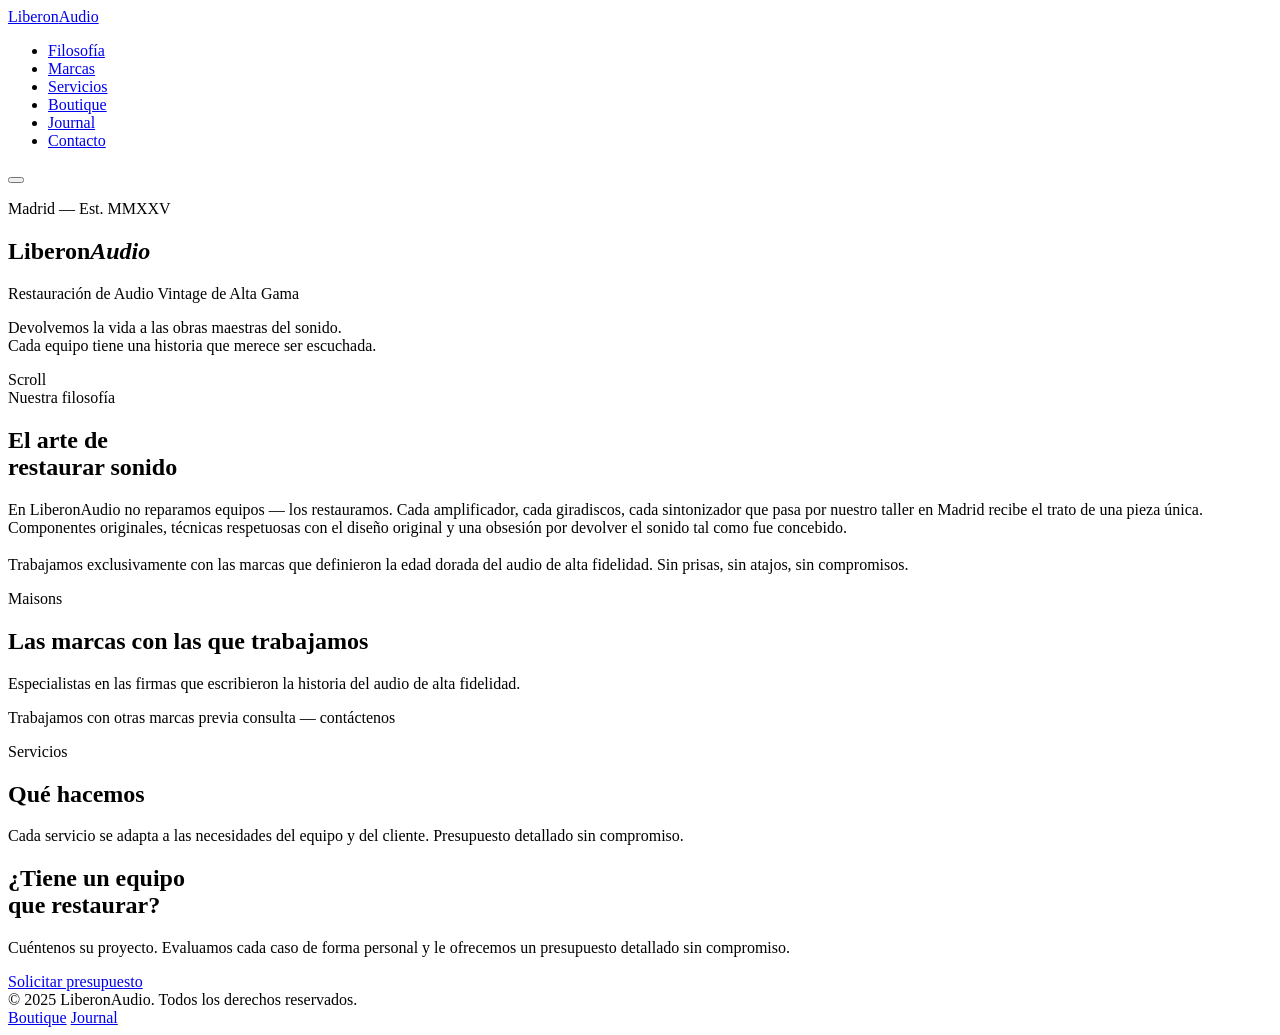
==== index.html @ e2c4dd16 "Add files via upload" ====
<!DOCTYPE html>
<html lang="es">
<head>
    <meta charset="UTF-8">
    <meta name="viewport" content="width=device-width, initial-scale=1.0">

    <!-- SEO Meta Tags -->
    <title>LiberonAudio — Restauración de Audio Vintage de Alta Gama | Madrid</title>
    <meta name="description" content="LiberonAudio — Especialistas en restauración y reparación de equipos de audio vintage de alta gama en Madrid. Marantz, McIntosh, Revox, Pioneer, Sansui, Technics, Quad, Naim, Linn, Accuphase, Luxman.">
    <meta name="keywords" content="reparación audio vintage Madrid, restauración amplificadores, audio alta gama, Marantz, McIntosh, Revox, hi-fi vintage, audiófilo Madrid, reparación Marantz Madrid, restauración McIntosh, amplificador vintage, giradiscos vintage Madrid">
    <meta name="author" content="LiberonAudio">
    <meta name="robots" content="index, follow">
    <link rel="canonical" href="https://liberonaudio.com/">

    <!-- Open Graph (Facebook, WhatsApp, etc.) -->
    <meta property="og:title" content="LiberonAudio — Restauración de Audio Vintage de Alta Gama">
    <meta property="og:description" content="Especialistas en restauración y reparación de equipos de audio clásicos de las mejores marcas. Servicio premium en Madrid.">
    <meta property="og:type" content="website">
    <meta property="og:url" content="https://liberonaudio.com">
    <meta property="og:locale" content="es_ES">
    <!-- <meta property="og:image" content="https://liberonaudio.com/img/og-image.jpg"> -->

    <!-- Twitter Card -->
    <meta name="twitter:card" content="summary_large_image">
    <meta name="twitter:title" content="LiberonAudio — Restauración de Audio Vintage">
    <meta name="twitter:description" content="Restauración premium de equipos de audio clásicos en Madrid.">

    <!-- Schema.org — Local Business (SEO para Google Maps / búsqueda local) -->
    <script type="application/ld+json">
    {
        "@context": "https://schema.org",
        "@type": "LocalBusiness",
        "name": "LiberonAudio",
        "description": "Restauración y reparación de equipos de audio vintage de alta gama en Madrid",
        "url": "https://liberonaudio.com",
        "email": "liberonaudio@gmail.com",
        "telephone": "+34600000000",
        "address": {
            "@type": "PostalAddress",
            "addressLocality": "Madrid",
            "addressRegion": "Comunidad de Madrid",
            "postalCode": "28001",
            "addressCountry": "ES"
        },
        "geo": {
            "@type": "GeoCoordinates",
            "latitude": 40.4168,
            "longitude": -3.7038
        },
        "openingHoursSpecification": {
            "@type": "OpeningHoursSpecification",
            "dayOfWeek": ["Monday","Tuesday","Wednesday","Thursday","Friday"],
            "opens": "10:00",
            "closes": "19:00"
        },
        "priceRange": "€€€",
        "image": "https://liberonaudio.com/img/logo.png",
        "sameAs": []
    }
    </script>

    <!-- Favicon (cambiar cuando tengas el logo) -->
    <!-- <link rel="icon" type="image/png" href="img/favicon.png"> -->

    <!-- Fonts -->
    <link rel="preconnect" href="https://fonts.googleapis.com">
    <link rel="preconnect" href="https://fonts.gstatic.com" crossorigin>
    <link href="https://fonts.googleapis.com/css2?family=Cormorant+Garamond:ital,wght@0,300;0,400;0,500;0,600;0,700;1,300;1,400&family=Outfit:wght@200;300;400;500&family=DM+Mono:wght@300;400&display=swap" rel="stylesheet">

    <!-- Stylesheet -->
    <link rel="stylesheet" href="css/style.css">
</head>
<body>

    <!-- ========== LOADER ========== -->
    <div class="loader" id="loader">
        <div class="loader-text" id="loaderText"></div>
    </div>

    <!-- ========== NAVIGATION ========== -->
    <nav class="nav" id="nav">
        <a href="index.html" class="nav-logo">
            <!-- LOGO: reemplaza el src con tu logo cuando lo tengas -->
            <!-- <img src="img/logo.png" alt="LiberonAudio"> -->
            <!-- Fallback texto (borrar cuando tengas el logo y descomentar el img) -->
            <span class="nav-logo-text">Liberon<span>Audio</span></span>
        </a>
        <ul class="nav-links" id="navLinks">
            <li><a href="#about">Filosofía</a></li>
            <li><a href="#brands">Marcas</a></li>
            <li><a href="#services">Servicios</a></li>
            <li><a href="boutique.html" class="disabled">Boutique</a></li>
            <li><a href="journal.html" class="disabled">Journal</a></li>
            <li><a href="#contact">Contacto</a></li>
        </ul>
        <button class="nav-toggle" id="navToggle" aria-label="Menú">
            <span></span><span></span><span></span>
        </button>
    </nav>

    <!-- ========== HERO ========== -->
    <section class="hero" id="hero">
        <div class="hero-line hero-line--left"></div>
        <div class="hero-line hero-line--right"></div>
        <div class="hero-line hero-line--bottom"></div>

        <p class="hero-overtitle">Madrid — Est. MMXXV</p>

        <!-- LOGO: reemplaza src con tu logo. Elimina el h1 hero-title si usas logo -->
        <!-- <img src="img/logo.png" alt="LiberonAudio" class="hero-logo"> -->

        <!-- Fallback título texto (borrar cuando tengas el logo) -->
        <h1 class="hero-title">Liberon<em>Audio</em></h1>

        <p class="hero-subtitle">Restauración de Audio Vintage de Alta Gama</p>
        <div class="hero-divider"></div>
        <p class="hero-tagline">
            Devolvemos la vida a las obras maestras del sonido.<br>
            Cada equipo tiene una historia que merece ser escuchada.
        </p>

        <div class="hero-scroll">
            <span>Scroll</span>
            <div class="arrow"></div>
        </div>
    </section>

    <!-- ========== ABOUT ========== -->
    <section class="section" id="about">
        <div class="about">
            <div class="about-image-frame reveal">
                <!-- Pon aquí una foto del taller:
                     <img src="img/taller.jpg" alt="Taller LiberonAudio"> -->
            </div>
            <div>
                <div class="section-label reveal">Nuestra filosofía</div>
                <h2 class="section-title reveal reveal-delay-1">El arte de <br>restaurar sonido</h2>
                <p class="section-description reveal reveal-delay-2">
                    En LiberonAudio no reparamos equipos — los restauramos. Cada amplificador, cada giradiscos, cada sintonizador que pasa por nuestro taller en Madrid recibe el trato de una pieza única. Componentes originales, técnicas respetuosas con el diseño original y una obsesión por devolver el sonido tal como fue concebido.
                </p>
                <p class="section-description reveal reveal-delay-3" style="margin-top: 1.2rem;">
                    Trabajamos exclusivamente con las marcas que definieron la edad dorada del audio de alta fidelidad. Sin prisas, sin atajos, sin compromisos.
                </p>
                <div class="about-stats reveal reveal-delay-4">
                    <!-- Rendered from data.js -->
                </div>
            </div>
        </div>
    </section>

    <!-- ========== BRANDS ========== -->
    <section class="brands-section" id="brands">
        <div class="brands-header">
            <div class="section-label reveal">Maisons</div>
            <h2 class="section-title reveal reveal-delay-1">Las marcas con las que trabajamos</h2>
            <p class="section-description reveal reveal-delay-2" style="margin: 0 auto;">
                Especialistas en las firmas que escribieron la historia del audio de alta fidelidad.
            </p>
        </div>
        <div class="brands-grid stagger-children" id="brandsGrid">
            <!-- Rendered from data.js -->
        </div>
        <p class="brands-note reveal">Trabajamos con otras marcas previa consulta — contáctenos</p>
    </section>

    <!-- ========== SERVICES ========== -->
    <section class="section" id="services">
        <div class="section-label reveal">Servicios</div>
        <h2 class="section-title reveal reveal-delay-1">Qué hacemos</h2>
        <p class="section-description reveal reveal-delay-2">
            Cada servicio se adapta a las necesidades del equipo y del cliente. Presupuesto detallado sin compromiso.
        </p>
        <div class="services-grid stagger-children">
            <!-- Rendered from data.js -->
        </div>
    </section>

    <!-- ========== CONTACT ========== -->
    <section class="contact-section" id="contact">
        <div class="contact-inner">
            <div id="contactInfo">
                <!-- Rendered from data.js -->
            </div>
            <div class="contact-cta reveal">
                <h2 class="section-title">¿Tiene un equipo<br>que restaurar?</h2>
                <p class="section-description">
                    Cuéntenos su proyecto. Evaluamos cada caso de forma personal y le ofrecemos un presupuesto detallado sin compromiso.
                </p>
                <a href="mailto:liberonaudio@gmail.com" class="cta-button">
                    Solicitar presupuesto
                    <span class="arrow-right"></span>
                </a>
            </div>
        </div>

        <div class="footer-bar">
            <div class="footer-copy">&copy; 2025 LiberonAudio. Todos los derechos reservados.</div>
            <div class="footer-links">
                <a href="boutique.html">Boutique</a>
                <a href="journal.html">Journal</a>
            </div>
        </div>
    </section>

    <!-- Scripts: data FIRST, then main -->
    <script src="js/data.js"></script>
    <script src="js/main.js"></script>
</body>
</html>
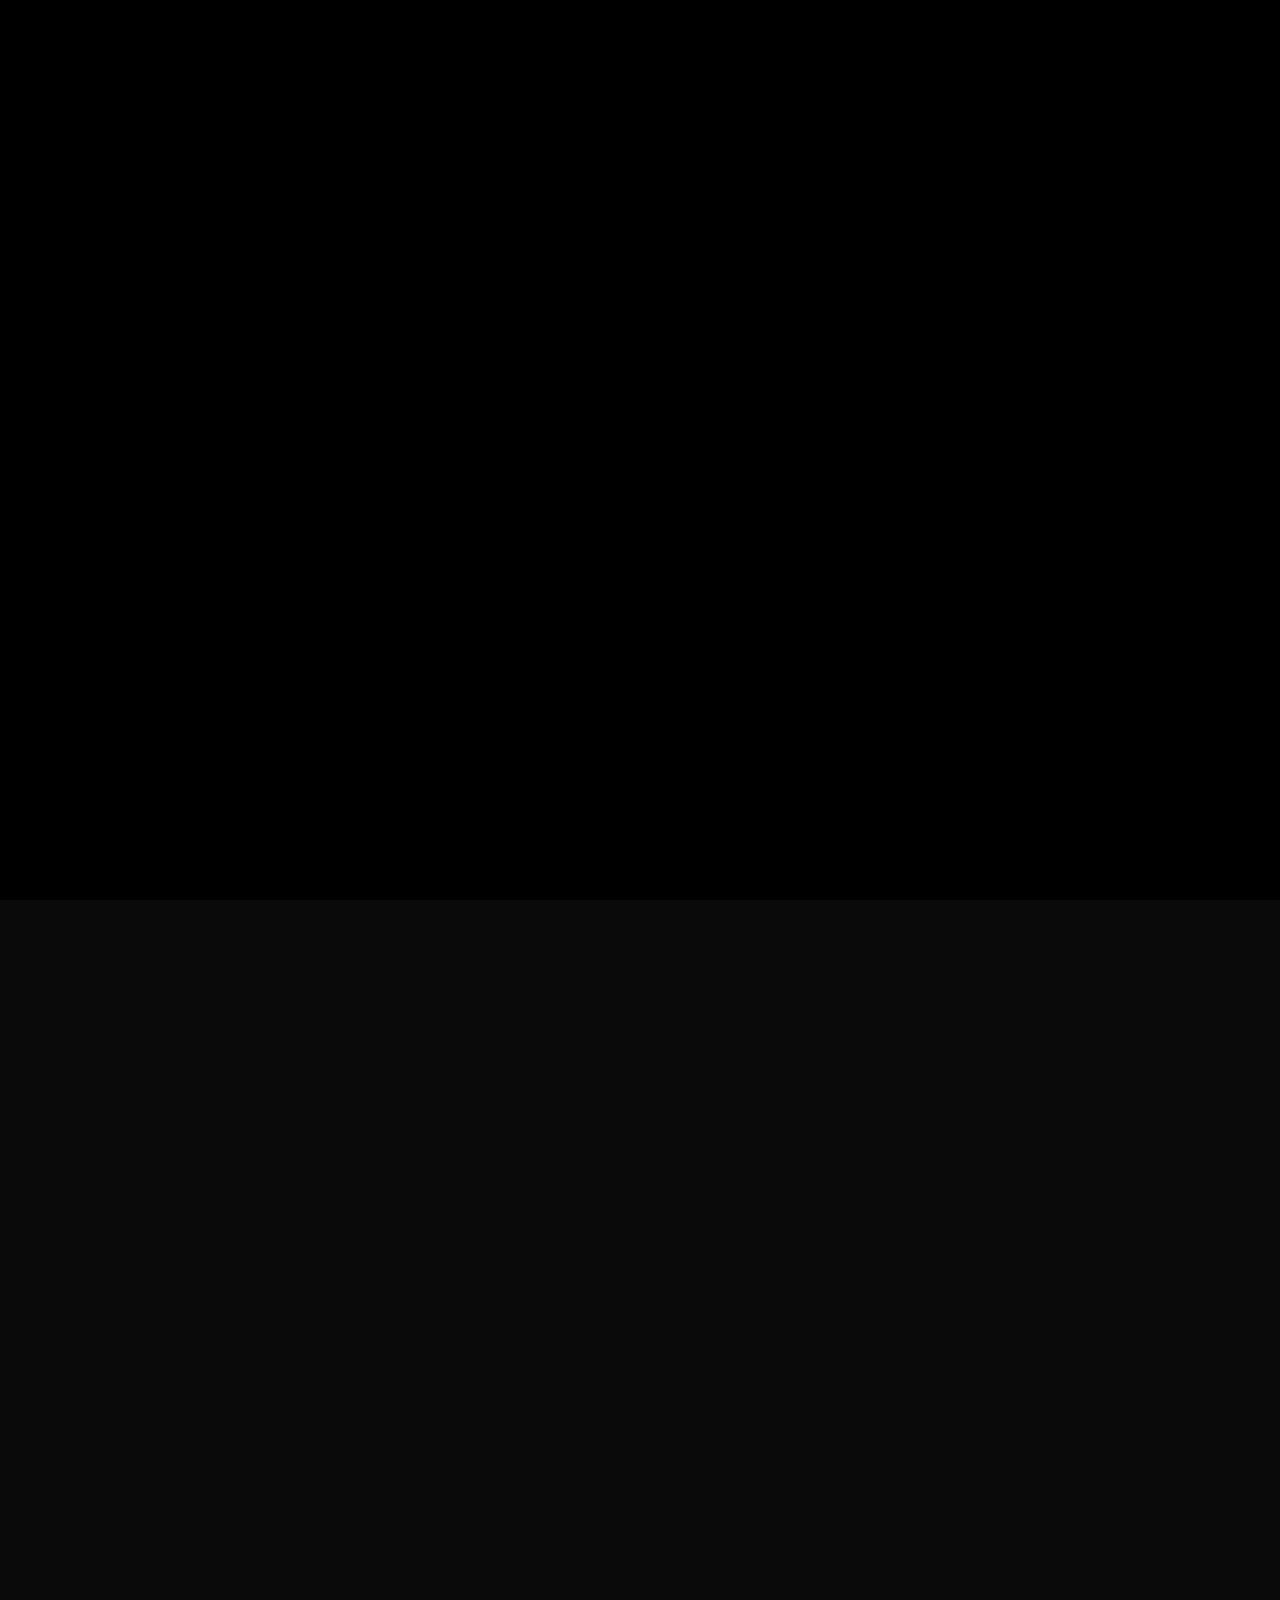
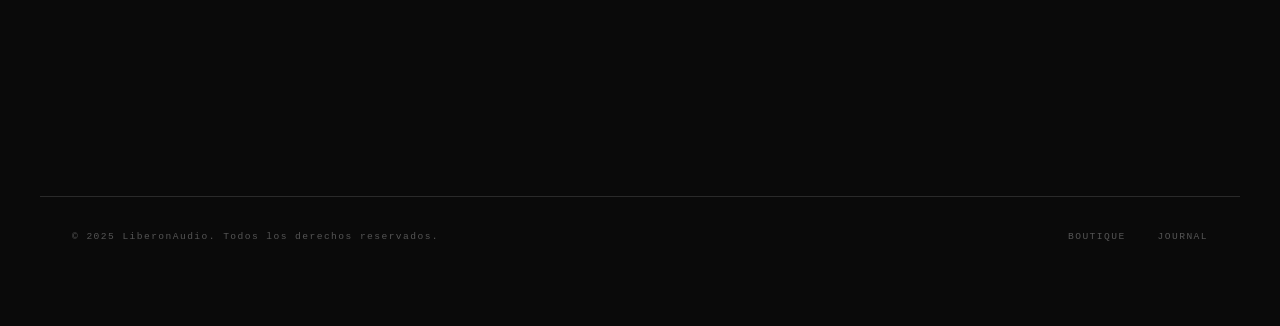
==== commit 8e2869c2: "Add files via upload" ====
--- a/index.html
+++ b/index.html
@@ -89,8 +89,8 @@
             <li><a href="#about">Filosofía</a></li>
             <li><a href="#brands">Marcas</a></li>
             <li><a href="#services">Servicios</a></li>
-            <li><a href="boutique.html" class="disabled">Boutique</a></li>
-            <li><a href="journal.html" class="disabled">Journal</a></li>
+            <li><a href="boutique.html">Boutique</a></li>
+            <li><a href="journal.html">Journal</a></li>
             <li><a href="#contact">Contacto</a></li>
         </ul>
         <button class="nav-toggle" id="navToggle" aria-label="Menú">
--- a/css/style.css
+++ b/css/style.css
@@ -0,0 +1,1481 @@
+/* ============================================
+   LIBERONAUDIO — GLOBAL STYLESHEET
+   ============================================
+   Cambiar variables aquí afecta TODA la web.
+   Este es el ÚNICO archivo CSS del proyecto.
+   ============================================ */
+
+/* ============================================
+   CSS CUSTOM PROPERTIES
+   ============================================ */
+:root {
+    /* Palette */
+    --color-bg: #0A0A0A;
+    --color-bg-elevated: #111111;
+    --color-bg-card: #161616;
+    --color-surface: #1A1A1A;
+    --color-border: #2A2A2A;
+    --color-border-light: #333333;
+    --color-text-primary: #F0EDED;
+    --color-text-secondary: #8A8A8A;
+    --color-text-muted: #555555;
+    --color-accent: #C0C0C0;
+    --color-accent-bright: #E8E8E8;
+    --color-accent-subtle: rgba(192,192,192,0.08);
+    --color-white: #FFFFFF;
+    --color-black: #000000;
+
+    /* Typography */
+    --font-display: 'Cormorant Garamond', Georgia, serif;
+    --font-body: 'Outfit', system-ui, sans-serif;
+    --font-mono: 'DM Mono', monospace;
+
+    /* Sizing */
+    --container-max: 1200px;
+    --container-padding: 2rem;
+    --section-gap: 8rem;
+    --border-radius: 2px;
+    --border-radius-lg: 4px;
+
+    /* Transitions */
+    --transition-fast: 0.2s cubic-bezier(0.4, 0, 0.2, 1);
+    --transition-smooth: 0.5s cubic-bezier(0.4, 0, 0.2, 1);
+    --transition-slow: 0.8s cubic-bezier(0.16, 1, 0.3, 1);
+}
+
+/* ============================================
+   RESET & BASE
+   ============================================ */
+*, *::before, *::after { margin: 0; padding: 0; box-sizing: border-box; }
+
+html {
+    scroll-behavior: smooth;
+    scrollbar-width: thin;
+    scrollbar-color: var(--color-border-light) var(--color-bg);
+}
+
+body {
+    font-family: var(--font-body);
+    font-weight: 300;
+    color: var(--color-text-primary);
+    background: var(--color-bg);
+    line-height: 1.7;
+    overflow-x: hidden;
+    -webkit-font-smoothing: antialiased;
+}
+
+::selection {
+    background: var(--color-accent);
+    color: var(--color-black);
+}
+
+a { color: inherit; text-decoration: none; }
+img { max-width: 100%; display: block; }
+
+/* ============================================
+   GRAIN OVERLAY
+   ============================================ */
+body::after {
+    content: '';
+    position: fixed;
+    inset: 0;
+    z-index: 9999;
+    pointer-events: none;
+    opacity: 0.025;
+    background-image: url("data:image/svg+xml,%3Csvg viewBox='0 0 256 256' xmlns='http://www.w3.org/2000/svg'%3E%3Cfilter id='n'%3E%3CfeTurbulence type='fractalNoise' baseFrequency='0.9' numOctaves='4' stitchTiles='stitch'/%3E%3C/filter%3E%3Crect width='100%25' height='100%25' filter='url(%23n)'/%3E%3C/svg%3E");
+    background-size: 128px 128px;
+}
+
+/* ============================================
+   LOADING SCREEN
+   ============================================ */
+.loader {
+    position: fixed;
+    inset: 0;
+    z-index: 10000;
+    background: var(--color-black);
+    display: flex;
+    align-items: center;
+    justify-content: center;
+    transition: opacity 0.6s ease, visibility 0.6s ease;
+}
+.loader.hidden { opacity: 0; visibility: hidden; }
+
+.loader-text {
+    font-family: var(--font-display);
+    font-size: clamp(1.5rem, 4vw, 2.5rem);
+    font-weight: 300;
+    letter-spacing: 0.4em;
+    text-transform: uppercase;
+    color: var(--color-text-primary);
+    overflow: hidden;
+}
+.loader-text span {
+    display: inline-block;
+    animation: loaderReveal 0.5s ease forwards;
+    opacity: 0;
+    transform: translateY(100%);
+}
+@keyframes loaderReveal { to { opacity: 1; transform: translateY(0); } }
+
+/* ============================================
+   NAVIGATION
+   ============================================ */
+.nav {
+    position: fixed;
+    top: 0; left: 0; right: 0;
+    z-index: 1000;
+    padding: 1.5rem var(--container-padding);
+    display: flex;
+    justify-content: space-between;
+    align-items: center;
+    transition: var(--transition-smooth);
+    background: transparent;
+}
+.nav.scrolled {
+    background: rgba(10, 10, 10, 0.92);
+    backdrop-filter: blur(20px);
+    -webkit-backdrop-filter: blur(20px);
+    border-bottom: 1px solid var(--color-border);
+    padding: 1rem var(--container-padding);
+}
+
+.nav-logo {
+    display: flex;
+    align-items: center;
+    transition: var(--transition-fast);
+}
+.nav-logo:hover { opacity: 0.8; }
+.nav-logo img {
+    height: 32px;
+    width: auto;
+    filter: brightness(0.95);
+    transition: var(--transition-fast);
+}
+.nav.scrolled .nav-logo img {
+    height: 26px;
+}
+/* Fallback text logo if image not loaded */
+.nav-logo-text {
+    font-family: var(--font-display);
+    font-size: 1.2rem;
+    font-weight: 400;
+    letter-spacing: 0.3em;
+    text-transform: uppercase;
+    color: var(--color-text-primary);
+}
+.nav-logo-text span { font-weight: 300; opacity: 0.5; }
+
+.nav-links {
+    display: flex;
+    gap: 2.5rem;
+    list-style: none;
+}
+.nav-links a {
+    font-family: var(--font-body);
+    font-size: 0.75rem;
+    font-weight: 300;
+    letter-spacing: 0.15em;
+    text-transform: uppercase;
+    color: var(--color-text-secondary);
+    transition: var(--transition-fast);
+    position: relative;
+}
+.nav-links a::after {
+    content: '';
+    position: absolute;
+    bottom: -4px; left: 0;
+    width: 0; height: 1px;
+    background: var(--color-accent);
+    transition: var(--transition-smooth);
+}
+.nav-links a:hover { color: var(--color-text-primary); }
+.nav-links a:hover::after { width: 100%; }
+.nav-links a.active { color: var(--color-text-primary); }
+.nav-links a.active::after { width: 100%; }
+.nav-links a.disabled { opacity: 0.3; pointer-events: none; }
+
+/* Mobile toggle */
+.nav-toggle {
+    display: none;
+    flex-direction: column;
+    gap: 5px;
+    cursor: pointer;
+    padding: 5px;
+    background: none;
+    border: none;
+}
+.nav-toggle span {
+    width: 24px; height: 1px;
+    background: var(--color-text-primary);
+    transition: var(--transition-fast);
+}
+
+/* ============================================
+   HERO SECTION
+   ============================================ */
+.hero {
+    min-height: 100vh;
+    display: flex;
+    flex-direction: column;
+    justify-content: center;
+    align-items: center;
+    text-align: center;
+    padding: 6rem var(--container-padding) 4rem;
+    position: relative;
+    overflow: hidden;
+}
+.hero::before {
+    content: '';
+    position: absolute;
+    top: -30%; left: 50%;
+    transform: translateX(-50%);
+    width: 800px; height: 800px;
+    background: radial-gradient(circle, rgba(192,192,192,0.03) 0%, transparent 70%);
+    pointer-events: none;
+}
+
+.hero-line { position: absolute; background: var(--color-border); }
+.hero-line--left { width: 1px; height: 120px; top: 15%; left: 8%; }
+.hero-line--right { width: 1px; height: 120px; top: 15%; right: 8%; }
+.hero-line--bottom { width: 200px; height: 1px; bottom: 18%; left: 50%; transform: translateX(-50%); }
+
+.hero-overtitle {
+    font-family: var(--font-mono);
+    font-size: 0.7rem;
+    font-weight: 300;
+    letter-spacing: 0.35em;
+    text-transform: uppercase;
+    color: var(--color-text-muted);
+    margin-bottom: 2.5rem;
+}
+
+/* Logo in hero — horizontal, responsive */
+.hero-logo {
+    max-width: 360px;
+    width: 60vw;
+    margin-bottom: 2.5rem;
+    filter: brightness(0.95);
+}
+
+.hero-title {
+    font-family: var(--font-display);
+    font-size: clamp(3rem, 8vw, 7rem);
+    font-weight: 300;
+    line-height: 1;
+    letter-spacing: 0.06em;
+    text-transform: uppercase;
+    color: var(--color-white);
+    margin-bottom: 0.3em;
+}
+.hero-title em {
+    font-style: italic;
+    font-weight: 300;
+    color: var(--color-accent);
+}
+
+.hero-subtitle {
+    font-family: var(--font-body);
+    font-size: clamp(0.85rem, 1.5vw, 1rem);
+    font-weight: 200;
+    letter-spacing: 0.25em;
+    text-transform: uppercase;
+    color: var(--color-text-secondary);
+    margin-bottom: 3rem;
+}
+
+.hero-divider {
+    width: 60px; height: 1px;
+    background: linear-gradient(90deg, transparent, var(--color-accent), transparent);
+    margin-bottom: 3rem;
+}
+
+.hero-tagline {
+    font-family: var(--font-display);
+    font-size: clamp(1rem, 2vw, 1.3rem);
+    font-weight: 300;
+    font-style: italic;
+    color: var(--color-text-secondary);
+    max-width: 500px;
+    line-height: 1.8;
+}
+
+.hero-scroll {
+    position: absolute;
+    bottom: 2rem; left: 50%;
+    transform: translateX(-50%);
+    display: flex;
+    flex-direction: column;
+    align-items: center;
+    gap: 0.5rem;
+    color: var(--color-text-muted);
+    font-family: var(--font-mono);
+    font-size: 0.6rem;
+    letter-spacing: 0.2em;
+    text-transform: uppercase;
+    animation: scrollPulse 2s ease-in-out infinite;
+}
+.hero-scroll .arrow { width: 1px; height: 30px; background: linear-gradient(to bottom, var(--color-text-muted), transparent); }
+@keyframes scrollPulse {
+    0%, 100% { opacity: 0.4; transform: translateX(-50%) translateY(0); }
+    50% { opacity: 1; transform: translateX(-50%) translateY(5px); }
+}
+
+/* ============================================
+   SECTION BASE STYLES (shared across pages)
+   ============================================ */
+.section {
+    padding: var(--section-gap) var(--container-padding);
+    max-width: var(--container-max);
+    margin: 0 auto;
+}
+
+.section-label {
+    font-family: var(--font-mono);
+    font-size: 0.65rem;
+    font-weight: 300;
+    letter-spacing: 0.3em;
+    text-transform: uppercase;
+    color: var(--color-text-muted);
+    margin-bottom: 1rem;
+    display: flex;
+    align-items: center;
+    gap: 1rem;
+}
+.section-label::before {
+    content: '';
+    width: 30px; height: 1px;
+    background: var(--color-border-light);
+}
+
+.section-title {
+    font-family: var(--font-display);
+    font-size: clamp(2rem, 4.5vw, 3.5rem);
+    font-weight: 300;
+    line-height: 1.2;
+    color: var(--color-white);
+    margin-bottom: 1.5rem;
+}
+
+.section-description {
+    font-family: var(--font-body);
+    font-size: 0.95rem;
+    font-weight: 200;
+    line-height: 1.9;
+    color: var(--color-text-secondary);
+    max-width: 600px;
+}
+
+/* ============================================
+   ABOUT / PHILOSOPHY
+   ============================================ */
+.about {
+    display: grid;
+    grid-template-columns: 1fr 1fr;
+    gap: 4rem;
+    align-items: center;
+}
+.about-image-frame {
+    aspect-ratio: 3/4;
+    background: var(--color-surface);
+    border: 1px solid var(--color-border);
+    position: relative;
+    overflow: hidden;
+}
+.about-image-frame::after {
+    content: 'Fotografía';
+    position: absolute;
+    top: 50%; left: 50%;
+    transform: translate(-50%, -50%);
+    font-family: var(--font-mono);
+    font-size: 0.65rem;
+    letter-spacing: 0.2em;
+    text-transform: uppercase;
+    color: var(--color-text-muted);
+}
+.about-image-frame::before {
+    content: '';
+    position: absolute;
+    inset: 12px;
+    border: 1px solid var(--color-border);
+    z-index: 1;
+}
+.about-image-frame img {
+    width: 100%; height: 100%;
+    object-fit: cover;
+}
+/* Hide placeholder text when image loaded */
+.about-image-frame:has(img) ::after { display: none; }
+
+.about-stats {
+    display: flex;
+    gap: 3rem;
+    margin-top: 3rem;
+    padding-top: 2rem;
+    border-top: 1px solid var(--color-border);
+}
+.stat-number {
+    font-family: var(--font-display);
+    font-size: 2.5rem;
+    font-weight: 300;
+    color: var(--color-white);
+    line-height: 1;
+    margin-bottom: 0.3rem;
+}
+.stat-label {
+    font-family: var(--font-mono);
+    font-size: 0.6rem;
+    letter-spacing: 0.15em;
+    text-transform: uppercase;
+    color: var(--color-text-muted);
+}
+
+/* ============================================
+   BRANDS / MAISONS
+   ============================================ */
+.brands-section {
+    padding: var(--section-gap) 0;
+    border-top: 1px solid var(--color-border);
+    border-bottom: 1px solid var(--color-border);
+}
+.brands-header {
+    max-width: var(--container-max);
+    margin: 0 auto;
+    padding: 0 var(--container-padding);
+    margin-bottom: 4rem;
+    text-align: center;
+}
+.brands-header .section-label { justify-content: center; }
+.brands-header .section-label::before { display: none; }
+
+.brands-grid {
+    max-width: var(--container-max);
+    margin: 0 auto;
+    padding: 0 var(--container-padding);
+    display: grid;
+    grid-template-columns: repeat(auto-fill, minmax(180px, 1fr));
+    gap: 1px;
+    background: var(--color-border);
+}
+.brand-cell {
+    background: var(--color-bg);
+    display: flex;
+    flex-direction: column;
+    align-items: center;
+    justify-content: center;
+    padding: 2.5rem 1.5rem;
+    transition: var(--transition-smooth);
+    cursor: default;
+    position: relative;
+    min-height: 140px;
+    overflow: hidden;
+}
+.brand-cell:hover { background: var(--color-bg-elevated); }
+
+/* Brand logo image */
+.brand-logo {
+    max-width: 100px;
+    max-height: 40px;
+    width: auto;
+    height: auto;
+    object-fit: contain;
+    filter: grayscale(100%) brightness(0.6);
+    transition: var(--transition-smooth);
+}
+.brand-cell:hover .brand-logo {
+    filter: grayscale(100%) brightness(0.9);
+    opacity: 0.3;
+}
+
+/* Brand info overlay — appears on hover */
+.brand-info {
+    position: absolute;
+    inset: 0;
+    display: flex;
+    flex-direction: column;
+    align-items: center;
+    justify-content: center;
+    opacity: 0;
+    transform: translateY(8px);
+    transition: var(--transition-smooth);
+    pointer-events: none;
+}
+.brand-cell:hover .brand-info {
+    opacity: 1;
+    transform: translateY(0);
+}
+
+.brand-name {
+    font-family: var(--font-display);
+    font-size: 1.1rem;
+    font-weight: 400;
+    letter-spacing: 0.08em;
+    color: var(--color-white);
+    text-align: center;
+}
+.brand-country {
+    font-family: var(--font-mono);
+    font-size: 0.55rem;
+    letter-spacing: 0.2em;
+    text-transform: uppercase;
+    color: var(--color-text-secondary);
+    margin-top: 0.4rem;
+}
+
+/* Fallback: if no logo image, show name always */
+.brand-cell--no-logo .brand-info {
+    opacity: 1;
+    transform: translateY(0);
+}
+.brand-cell--no-logo .brand-name {
+    color: var(--color-text-secondary);
+}
+.brand-cell--no-logo:hover .brand-name {
+    color: var(--color-white);
+}
+
+.brands-note {
+    max-width: var(--container-max);
+    margin: 0 auto;
+    padding: 2rem var(--container-padding) 0;
+    text-align: center;
+    font-family: var(--font-mono);
+    font-size: 0.65rem;
+    letter-spacing: 0.15em;
+    color: var(--color-text-muted);
+}
+
+/* ============================================
+   SERVICES
+   ============================================ */
+.services-grid {
+    display: grid;
+    grid-template-columns: repeat(3, 1fr);
+    gap: 1px;
+    background: var(--color-border);
+    margin-top: 4rem;
+}
+.service-card {
+    background: var(--color-bg);
+    padding: 3rem 2rem;
+    transition: var(--transition-smooth);
+}
+.service-card:hover { background: var(--color-bg-elevated); }
+.service-number {
+    font-family: var(--font-mono);
+    font-size: 0.65rem;
+    color: var(--color-text-muted);
+    letter-spacing: 0.1em;
+    margin-bottom: 2rem;
+}
+.service-title {
+    font-family: var(--font-display);
+    font-size: 1.5rem;
+    font-weight: 400;
+    color: var(--color-white);
+    margin-bottom: 1rem;
+    line-height: 1.3;
+}
+.service-desc {
+    font-family: var(--font-body);
+    font-size: 0.85rem;
+    font-weight: 200;
+    line-height: 1.8;
+    color: var(--color-text-secondary);
+}
+
+/* ============================================
+   CONTACT / FOOTER
+   ============================================ */
+.contact-section {
+    border-top: 1px solid var(--color-border);
+    padding: var(--section-gap) var(--container-padding) 3rem;
+}
+.contact-inner {
+    max-width: var(--container-max);
+    margin: 0 auto;
+    display: grid;
+    grid-template-columns: 1fr 1fr;
+    gap: 4rem;
+}
+.contact-info-item { margin-bottom: 2.5rem; }
+.contact-label {
+    font-family: var(--font-mono);
+    font-size: 0.6rem;
+    letter-spacing: 0.25em;
+    text-transform: uppercase;
+    color: var(--color-text-muted);
+    margin-bottom: 0.6rem;
+}
+.contact-value {
+    font-family: var(--font-display);
+    font-size: 1.3rem;
+    font-weight: 400;
+    color: var(--color-text-primary);
+    line-height: 1.6;
+}
+.contact-value a { transition: var(--transition-fast); }
+.contact-value a:hover { color: var(--color-white); }
+
+.contact-cta {
+    display: flex;
+    flex-direction: column;
+    justify-content: center;
+}
+.contact-cta .section-title { font-size: clamp(1.8rem, 3.5vw, 2.8rem); }
+
+.cta-button {
+    display: inline-flex;
+    align-items: center;
+    gap: 1rem;
+    margin-top: 2rem;
+    padding: 1rem 2.5rem;
+    border: 1px solid var(--color-border-light);
+    font-family: var(--font-body);
+    font-size: 0.75rem;
+    font-weight: 300;
+    letter-spacing: 0.2em;
+    text-transform: uppercase;
+    color: var(--color-text-primary);
+    transition: var(--transition-smooth);
+    cursor: pointer;
+    background: none;
+}
+.cta-button:hover {
+    background: var(--color-white);
+    color: var(--color-black);
+    border-color: var(--color-white);
+}
+.cta-button .arrow-right {
+    width: 20px; height: 1px;
+    background: currentColor;
+    position: relative;
+    transition: var(--transition-fast);
+}
+.cta-button .arrow-right::after {
+    content: '';
+    position: absolute;
+    right: 0; top: -3px;
+    width: 7px; height: 7px;
+    border-top: 1px solid currentColor;
+    border-right: 1px solid currentColor;
+    transform: rotate(45deg);
+}
+.cta-button:hover .arrow-right { width: 30px; }
+
+/* Footer bar */
+.footer-bar {
+    max-width: var(--container-max);
+    margin: 0 auto;
+    padding: 2rem var(--container-padding);
+    border-top: 1px solid var(--color-border);
+    display: flex;
+    justify-content: space-between;
+    align-items: center;
+    margin-top: 4rem;
+}
+.footer-copy {
+    font-family: var(--font-mono);
+    font-size: 0.6rem;
+    letter-spacing: 0.15em;
+    color: var(--color-text-muted);
+}
+.footer-links { display: flex; gap: 2rem; }
+.footer-links a {
+    font-family: var(--font-mono);
+    font-size: 0.6rem;
+    letter-spacing: 0.15em;
+    text-transform: uppercase;
+    color: var(--color-text-muted);
+    transition: var(--transition-fast);
+}
+.footer-links a:hover { color: var(--color-text-primary); }
+
+/* ============================================
+   PAGE HEADER (Boutique, Journal)
+   ============================================ */
+.page-header {
+    padding: 10rem var(--container-padding) 4rem;
+    max-width: var(--container-max);
+    margin: 0 auto;
+    position: relative;
+}
+.page-header::after {
+    content: '';
+    position: absolute;
+    bottom: 0;
+    left: var(--container-padding);
+    right: var(--container-padding);
+    height: 1px;
+    background: var(--color-border);
+}
+.page-header-inner { max-width: 700px; }
+.page-header-title {
+    font-family: var(--font-display);
+    font-size: clamp(3rem, 7vw, 5.5rem);
+    font-weight: 300;
+    line-height: 1;
+    letter-spacing: 0.04em;
+    color: var(--color-white);
+    margin-bottom: 1.5rem;
+}
+.page-header-subtitle {
+    font-family: var(--font-body);
+    font-size: 0.95rem;
+    font-weight: 200;
+    line-height: 1.9;
+    color: var(--color-text-secondary);
+    max-width: 550px;
+}
+
+/* ============================================
+   FILTERS (shared Boutique + Journal)
+   ============================================ */
+.boutique-filters,
+.journal-filters {
+    max-width: var(--container-max);
+    margin: 0 auto;
+    padding: 2.5rem var(--container-padding);
+    border-bottom: 1px solid var(--color-border);
+    position: sticky;
+    top: 60px;
+    z-index: 50;
+    background: rgba(10, 10, 10, 0.95);
+    backdrop-filter: blur(12px);
+    -webkit-backdrop-filter: blur(12px);
+}
+.filters-inner {
+    display: flex;
+    align-items: center;
+    gap: 2.5rem;
+    flex-wrap: wrap;
+}
+.filter-group {
+    display: flex;
+    align-items: center;
+    gap: 1rem;
+}
+.filter-label {
+    font-family: var(--font-mono);
+    font-size: 0.6rem;
+    letter-spacing: 0.2em;
+    text-transform: uppercase;
+    color: var(--color-text-muted);
+    white-space: nowrap;
+}
+.filter-tags {
+    display: flex;
+    gap: 0.5rem;
+    flex-wrap: wrap;
+}
+.filter-tag {
+    font-family: var(--font-body);
+    font-size: 0.7rem;
+    font-weight: 300;
+    letter-spacing: 0.1em;
+    padding: 0.4rem 1rem;
+    border: 1px solid var(--color-border);
+    background: transparent;
+    color: var(--color-text-secondary);
+    cursor: pointer;
+    transition: var(--transition-fast);
+    white-space: nowrap;
+}
+.filter-tag:hover {
+    border-color: var(--color-border-light);
+    color: var(--color-text-primary);
+}
+.filter-tag.active {
+    background: var(--color-white);
+    color: var(--color-black);
+    border-color: var(--color-white);
+}
+.filter-select {
+    font-family: var(--font-body);
+    font-size: 0.7rem;
+    font-weight: 300;
+    letter-spacing: 0.08em;
+    padding: 0.4rem 1rem;
+    border: 1px solid var(--color-border);
+    background: var(--color-bg);
+    color: var(--color-text-secondary);
+    cursor: pointer;
+    appearance: none;
+    -webkit-appearance: none;
+    background-image: url("data:image/svg+xml,%3Csvg width='10' height='6' viewBox='0 0 10 6' fill='none' xmlns='http://www.w3.org/2000/svg'%3E%3Cpath d='M1 1L5 5L9 1' stroke='%238A8A8A' stroke-width='1'/%3E%3C/svg%3E");
+    background-repeat: no-repeat;
+    background-position: right 0.8rem center;
+    padding-right: 2.2rem;
+}
+.filter-select:focus { outline: 1px solid var(--color-border-light); }
+.filter-count {
+    font-family: var(--font-mono);
+    font-size: 0.6rem;
+    letter-spacing: 0.15em;
+    color: var(--color-text-muted);
+    margin-left: auto;
+}
+
+/* ============================================
+   BOUTIQUE — PRODUCT GRID
+   ============================================ */
+.boutique-grid-wrapper {
+    max-width: var(--container-max);
+    margin: 0 auto;
+    padding: 3rem var(--container-padding) var(--section-gap);
+}
+.boutique-grid {
+    display: grid;
+    grid-template-columns: repeat(3, 1fr);
+    gap: 1px;
+    background: var(--color-border);
+}
+.product-card {
+    background: var(--color-bg);
+    cursor: pointer;
+    transition: var(--transition-smooth);
+    overflow: hidden;
+}
+.product-card:hover { background: var(--color-bg-elevated); }
+.product-card:hover .product-image img {
+    transform: scale(1.03);
+}
+
+.product-image {
+    aspect-ratio: 4/3;
+    overflow: hidden;
+    position: relative;
+    background: var(--color-surface);
+}
+.product-image img {
+    width: 100%; height: 100%;
+    object-fit: cover;
+    transition: transform 0.8s cubic-bezier(0.16, 1, 0.3, 1);
+}
+.product-image-placeholder {
+    width: 100%; height: 100%;
+    background: var(--color-surface);
+    display: flex;
+    align-items: center;
+    justify-content: center;
+}
+.product-image-placeholder::after {
+    content: 'Foto';
+    font-family: var(--font-mono);
+    font-size: 0.6rem;
+    letter-spacing: 0.2em;
+    text-transform: uppercase;
+    color: var(--color-text-muted);
+}
+
+.product-status {
+    position: absolute;
+    top: 1rem; left: 1rem;
+    font-family: var(--font-mono);
+    font-size: 0.55rem;
+    letter-spacing: 0.15em;
+    text-transform: uppercase;
+    padding: 0.3rem 0.8rem;
+}
+.status--available {
+    background: rgba(10, 10, 10, 0.85);
+    color: var(--color-accent);
+    border: 1px solid var(--color-border-light);
+}
+.status--sold {
+    background: rgba(10, 10, 10, 0.85);
+    color: var(--color-text-muted);
+    border: 1px solid var(--color-border);
+    text-decoration: line-through;
+}
+
+.product-info { padding: 1.5rem; }
+.product-brand {
+    font-family: var(--font-mono);
+    font-size: 0.55rem;
+    letter-spacing: 0.2em;
+    text-transform: uppercase;
+    color: var(--color-text-muted);
+    margin-bottom: 0.4rem;
+}
+.product-name {
+    font-family: var(--font-display);
+    font-size: 1.2rem;
+    font-weight: 400;
+    color: var(--color-white);
+    line-height: 1.3;
+    margin-bottom: 0.5rem;
+}
+.product-short {
+    font-family: var(--font-body);
+    font-size: 0.8rem;
+    font-weight: 200;
+    line-height: 1.6;
+    color: var(--color-text-secondary);
+    margin-bottom: 1.2rem;
+}
+.product-bottom {
+    display: flex;
+    justify-content: space-between;
+    align-items: center;
+    padding-top: 1rem;
+    border-top: 1px solid var(--color-border);
+}
+.product-price {
+    font-family: var(--font-display);
+    font-size: 1.3rem;
+    font-weight: 400;
+    color: var(--color-white);
+}
+.product-view {
+    font-family: var(--font-mono);
+    font-size: 0.55rem;
+    letter-spacing: 0.15em;
+    text-transform: uppercase;
+    color: var(--color-text-secondary);
+    background: none;
+    border: none;
+    cursor: pointer;
+    transition: var(--transition-fast);
+}
+.product-view:hover { color: var(--color-white); }
+
+.boutique-empty,
+.journal-empty {
+    text-align: center;
+    padding: 4rem 2rem;
+    font-family: var(--font-body);
+    font-size: 0.9rem;
+    color: var(--color-text-muted);
+}
+
+/* ============================================
+   PRODUCT MODAL
+   ============================================ */
+.modal-overlay {
+    position: fixed;
+    inset: 0;
+    z-index: 2000;
+    background: rgba(0, 0, 0, 0.9);
+    backdrop-filter: blur(8px);
+    display: flex;
+    align-items: center;
+    justify-content: center;
+    opacity: 0;
+    visibility: hidden;
+    transition: opacity 0.4s ease, visibility 0.4s ease;
+    padding: 2rem;
+}
+.modal-overlay.modal--open {
+    opacity: 1;
+    visibility: visible;
+}
+.modal-content {
+    background: var(--color-bg-elevated);
+    border: 1px solid var(--color-border);
+    max-width: 1000px;
+    width: 100%;
+    max-height: 90vh;
+    overflow-y: auto;
+    position: relative;
+    scrollbar-width: thin;
+    scrollbar-color: var(--color-border-light) var(--color-bg-elevated);
+}
+.modal-close {
+    position: absolute;
+    top: 1.5rem;
+    right: 1.5rem;
+    font-size: 1.5rem;
+    color: var(--color-text-secondary);
+    background: none;
+    border: none;
+    cursor: pointer;
+    z-index: 10;
+    width: 40px; height: 40px;
+    display: flex;
+    align-items: center;
+    justify-content: center;
+    transition: var(--transition-fast);
+}
+.modal-close:hover { color: var(--color-white); }
+
+.modal-body {
+    display: grid;
+    grid-template-columns: 1fr 1fr;
+}
+.modal-gallery {
+    border-right: 1px solid var(--color-border);
+}
+.modal-main-image {
+    aspect-ratio: 4/3;
+    background: var(--color-surface);
+    overflow: hidden;
+}
+.modal-main-image img {
+    width: 100%; height: 100%;
+    object-fit: cover;
+}
+.modal-image-placeholder {
+    width: 100%; height: 100%;
+    background: var(--color-surface);
+}
+.modal-thumbs {
+    display: flex;
+    gap: 1px;
+    background: var(--color-border);
+}
+.modal-thumb {
+    flex: 1;
+    aspect-ratio: 1;
+    cursor: pointer;
+    overflow: hidden;
+    opacity: 0.5;
+    transition: var(--transition-fast);
+}
+.modal-thumb:hover,
+.modal-thumb.modal-thumb--active { opacity: 1; }
+.modal-thumb img {
+    width: 100%; height: 100%;
+    object-fit: cover;
+}
+
+.modal-info { padding: 2.5rem; }
+.modal-brand {
+    font-family: var(--font-mono);
+    font-size: 0.6rem;
+    letter-spacing: 0.2em;
+    text-transform: uppercase;
+    color: var(--color-text-muted);
+    margin-bottom: 0.5rem;
+}
+.modal-title {
+    font-family: var(--font-display);
+    font-size: 1.8rem;
+    font-weight: 400;
+    color: var(--color-white);
+    line-height: 1.3;
+    margin-bottom: 1rem;
+}
+.modal-price {
+    font-family: var(--font-display);
+    font-size: 2rem;
+    font-weight: 300;
+    color: var(--color-white);
+    margin-bottom: 1rem;
+}
+.modal-description {
+    font-family: var(--font-body);
+    font-size: 0.9rem;
+    font-weight: 200;
+    line-height: 1.8;
+    color: var(--color-text-secondary);
+    margin-bottom: 1.5rem;
+}
+.modal-tags {
+    display: flex;
+    flex-wrap: wrap;
+    gap: 0.5rem;
+    margin-bottom: 1rem;
+}
+.modal-tag {
+    font-family: var(--font-mono);
+    font-size: 0.55rem;
+    letter-spacing: 0.1em;
+    padding: 0.3rem 0.7rem;
+    border: 1px solid var(--color-border);
+    color: var(--color-text-muted);
+}
+
+/* ============================================
+   JOURNAL — POST GRID
+   ============================================ */
+.journal-grid-wrapper {
+    max-width: var(--container-max);
+    margin: 0 auto;
+    padding: 3rem var(--container-padding) var(--section-gap);
+}
+.journal-grid {
+    display: grid;
+    grid-template-columns: repeat(2, 1fr);
+    gap: 1px;
+    background: var(--color-border);
+}
+
+.post-card {
+    background: var(--color-bg);
+    cursor: pointer;
+    transition: var(--transition-smooth);
+    overflow: hidden;
+    display: flex;
+    flex-direction: column;
+}
+.post-card:hover { background: var(--color-bg-elevated); }
+.post-card:hover .post-card-image img {
+    transform: scale(1.03);
+}
+
+.post-card-image {
+    aspect-ratio: 16/9;
+    overflow: hidden;
+    position: relative;
+    background: var(--color-surface);
+}
+.post-card-image img {
+    width: 100%; height: 100%;
+    object-fit: cover;
+    transition: transform 0.8s cubic-bezier(0.16, 1, 0.3, 1);
+}
+.post-image-placeholder {
+    width: 100%; height: 100%;
+    background: var(--color-surface);
+}
+.post-video-badge {
+    position: absolute;
+    top: 1rem; right: 1rem;
+    font-family: var(--font-mono);
+    font-size: 0.55rem;
+    letter-spacing: 0.15em;
+    text-transform: uppercase;
+    padding: 0.3rem 0.8rem;
+    background: rgba(10, 10, 10, 0.85);
+    color: var(--color-accent);
+    border: 1px solid var(--color-border-light);
+}
+
+.post-card-body {
+    padding: 2rem;
+    display: flex;
+    flex-direction: column;
+    flex: 1;
+}
+.post-card-meta {
+    display: flex;
+    align-items: center;
+    gap: 1rem;
+    margin-bottom: 1rem;
+}
+.post-date {
+    font-family: var(--font-mono);
+    font-size: 0.6rem;
+    letter-spacing: 0.15em;
+    color: var(--color-text-muted);
+}
+.post-tag-inline {
+    font-family: var(--font-mono);
+    font-size: 0.55rem;
+    letter-spacing: 0.1em;
+    text-transform: uppercase;
+    padding: 0.2rem 0.6rem;
+    border: 1px solid var(--color-border);
+    color: var(--color-text-muted);
+}
+.post-card-title {
+    font-family: var(--font-display);
+    font-size: 1.5rem;
+    font-weight: 400;
+    color: var(--color-white);
+    line-height: 1.3;
+    margin-bottom: 0.8rem;
+}
+.post-card-excerpt {
+    font-family: var(--font-body);
+    font-size: 0.85rem;
+    font-weight: 200;
+    line-height: 1.7;
+    color: var(--color-text-secondary);
+    flex: 1;
+}
+.post-read-more {
+    font-family: var(--font-mono);
+    font-size: 0.6rem;
+    letter-spacing: 0.15em;
+    text-transform: uppercase;
+    color: var(--color-text-muted);
+    margin-top: 1.5rem;
+    display: inline-flex;
+    align-items: center;
+    gap: 0.5rem;
+    transition: var(--transition-fast);
+}
+.post-card:hover .post-read-more { color: var(--color-text-primary); }
+.arrow-right-small {
+    display: inline-block;
+    width: 12px; height: 1px;
+    background: currentColor;
+    position: relative;
+}
+.arrow-right-small::after {
+    content: '';
+    position: absolute;
+    right: 0; top: -2px;
+    width: 5px; height: 5px;
+    border-top: 1px solid currentColor;
+    border-right: 1px solid currentColor;
+    transform: rotate(45deg);
+}
+
+/* ============================================
+   POST DETAIL VIEW
+   ============================================ */
+.post-detail {
+    max-width: var(--container-max);
+    margin: 0 auto;
+    padding: 8rem var(--container-padding) var(--section-gap);
+}
+.post-detail-inner { max-width: 760px; margin: 0 auto; }
+
+.post-back {
+    display: inline-flex;
+    align-items: center;
+    gap: 0.8rem;
+    font-family: var(--font-mono);
+    font-size: 0.65rem;
+    letter-spacing: 0.15em;
+    text-transform: uppercase;
+    color: var(--color-text-muted);
+    background: none;
+    border: none;
+    cursor: pointer;
+    margin-bottom: 3rem;
+    transition: var(--transition-fast);
+}
+.post-back:hover { color: var(--color-text-primary); }
+.arrow-left {
+    display: inline-block;
+    width: 16px; height: 1px;
+    background: currentColor;
+    position: relative;
+}
+.arrow-left::after {
+    content: '';
+    position: absolute;
+    left: 0; top: -3px;
+    width: 6px; height: 6px;
+    border-bottom: 1px solid currentColor;
+    border-left: 1px solid currentColor;
+    transform: rotate(45deg);
+}
+
+.post-detail-meta {
+    display: flex;
+    align-items: center;
+    gap: 1.5rem;
+    margin-bottom: 1.5rem;
+}
+.post-detail-author {
+    font-family: var(--font-mono);
+    font-size: 0.6rem;
+    letter-spacing: 0.15em;
+    color: var(--color-text-muted);
+}
+.post-detail-title {
+    font-family: var(--font-display);
+    font-size: clamp(2rem, 4vw, 3rem);
+    font-weight: 300;
+    line-height: 1.2;
+    color: var(--color-white);
+    margin-bottom: 1.5rem;
+}
+.post-detail-tags {
+    display: flex;
+    flex-wrap: wrap;
+    gap: 0.5rem;
+    margin-bottom: 3rem;
+    padding-bottom: 2rem;
+    border-bottom: 1px solid var(--color-border);
+}
+.post-detail-tags .filter-tag {
+    cursor: default;
+    pointer-events: none;
+}
+
+.post-detail-hero-image {
+    margin-bottom: 2.5rem;
+    border: 1px solid var(--color-border);
+    overflow: hidden;
+}
+.post-detail-hero-image img {
+    width: 100%;
+    display: block;
+}
+
+.post-detail-video {
+    position: relative;
+    padding-bottom: 56.25%;
+    height: 0;
+    margin-bottom: 2.5rem;
+    border: 1px solid var(--color-border);
+    overflow: hidden;
+}
+.post-detail-video iframe {
+    position: absolute;
+    top: 0; left: 0;
+    width: 100%; height: 100%;
+}
+
+.post-detail-content {
+    font-family: var(--font-body);
+    font-size: 1rem;
+    font-weight: 200;
+    line-height: 2;
+    color: var(--color-text-secondary);
+}
+.post-detail-content h3 {
+    font-family: var(--font-display);
+    font-size: 1.5rem;
+    font-weight: 400;
+    color: var(--color-white);
+    margin: 2.5rem 0 1rem;
+}
+.post-detail-content p { margin-bottom: 1.2rem; }
+
+/* Post navigation (prev/next) */
+.post-nav {
+    display: grid;
+    grid-template-columns: 1fr 1fr;
+    gap: 1px;
+    background: var(--color-border);
+    margin-top: 4rem;
+    border-top: 1px solid var(--color-border);
+    border-bottom: 1px solid var(--color-border);
+}
+.post-nav-btn {
+    background: var(--color-bg);
+    border: none;
+    padding: 2rem;
+    cursor: pointer;
+    text-align: left;
+    transition: var(--transition-smooth);
+}
+.post-nav-btn:hover { background: var(--color-bg-elevated); }
+.post-nav-next { text-align: right; }
+.post-nav-label {
+    display: block;
+    font-family: var(--font-mono);
+    font-size: 0.6rem;
+    letter-spacing: 0.15em;
+    text-transform: uppercase;
+    color: var(--color-text-muted);
+    margin-bottom: 0.5rem;
+}
+.post-nav-title {
+    display: block;
+    font-family: var(--font-display);
+    font-size: 1.1rem;
+    font-weight: 400;
+    color: var(--color-text-primary);
+    line-height: 1.3;
+}
+
+/* ============================================
+   PAGINATION (shared)
+   ============================================ */
+.pagination {
+    display: flex;
+    justify-content: center;
+    align-items: center;
+    gap: 0.5rem;
+    margin-top: 3rem;
+}
+.page-btn {
+    font-family: var(--font-mono);
+    font-size: 0.7rem;
+    letter-spacing: 0.1em;
+    width: 36px; height: 36px;
+    display: flex;
+    align-items: center;
+    justify-content: center;
+    border: 1px solid var(--color-border);
+    background: transparent;
+    color: var(--color-text-secondary);
+    cursor: pointer;
+    transition: var(--transition-fast);
+}
+.page-btn:hover {
+    border-color: var(--color-border-light);
+    color: var(--color-text-primary);
+}
+.page-btn--active {
+    background: var(--color-white);
+    color: var(--color-black);
+    border-color: var(--color-white);
+}
+
+/* ============================================
+   SCROLL REVEAL ANIMATIONS
+   ============================================ */
+.reveal {
+    opacity: 0;
+    transform: translateY(40px);
+    transition: opacity 0.8s cubic-bezier(0.16, 1, 0.3, 1),
+                transform 0.8s cubic-bezier(0.16, 1, 0.3, 1);
+}
+.reveal.visible { opacity: 1; transform: translateY(0); }
+.reveal-delay-1 { transition-delay: 0.1s; }
+.reveal-delay-2 { transition-delay: 0.2s; }
+.reveal-delay-3 { transition-delay: 0.3s; }
+.reveal-delay-4 { transition-delay: 0.4s; }
+
+.stagger-children > * {
+    opacity: 0; transform: translateY(20px);
+    transition: opacity 0.6s ease, transform 0.6s ease;
+}
+.stagger-children.visible > *:nth-child(1) { transition-delay: 0.0s; }
+.stagger-children.visible > *:nth-child(2) { transition-delay: 0.06s; }
+.stagger-children.visible > *:nth-child(3) { transition-delay: 0.12s; }
+.stagger-children.visible > *:nth-child(4) { transition-delay: 0.18s; }
+.stagger-children.visible > *:nth-child(5) { transition-delay: 0.24s; }
+.stagger-children.visible > *:nth-child(6) { transition-delay: 0.30s; }
+.stagger-children.visible > *:nth-child(7) { transition-delay: 0.36s; }
+.stagger-children.visible > *:nth-child(8) { transition-delay: 0.42s; }
+.stagger-children.visible > *:nth-child(9) { transition-delay: 0.48s; }
+.stagger-children.visible > *:nth-child(10) { transition-delay: 0.54s; }
+.stagger-children.visible > *:nth-child(11) { transition-delay: 0.60s; }
+.stagger-children.visible > *:nth-child(12) { transition-delay: 0.66s; }
+.stagger-children.visible > * { opacity: 1; transform: translateY(0); }
+
+/* ============================================
+   RESPONSIVE
+   ============================================ */
+@media (max-width: 900px) {
+    :root { --section-gap: 5rem; --container-padding: 1.5rem; }
+    .nav-links { display: none; }
+    .nav-toggle { display: flex; }
+    .nav-links.open {
+        display: flex; flex-direction: column;
+        position: fixed; inset: 0;
+        background: var(--color-bg);
+        align-items: center; justify-content: center;
+        gap: 2rem; z-index: 999;
+    }
+    .nav-links.open a { font-size: 1.2rem; }
+    .about { grid-template-columns: 1fr; }
+    .about-image-frame { aspect-ratio: 4/3; }
+    .services-grid { grid-template-columns: 1fr; }
+    .contact-inner { grid-template-columns: 1fr; gap: 3rem; }
+    .brands-grid { grid-template-columns: repeat(auto-fill, minmax(140px, 1fr)); }
+    .about-stats { gap: 2rem; }
+    .footer-bar { flex-direction: column; gap: 1rem; text-align: center; }
+
+    /* Boutique */
+    .boutique-grid { grid-template-columns: repeat(2, 1fr); }
+    .modal-body { grid-template-columns: 1fr; }
+    .modal-gallery { border-right: none; border-bottom: 1px solid var(--color-border); }
+    .filters-inner { gap: 1.5rem; }
+
+    /* Journal */
+    .journal-grid { grid-template-columns: 1fr; }
+    .post-nav { grid-template-columns: 1fr; }
+}
+
+@media (max-width: 480px) {
+    .brands-grid { grid-template-columns: repeat(2, 1fr); }
+    .about-stats { flex-direction: column; gap: 1.5rem; }
+    .hero-logo { max-width: 240px; }
+
+    /* Boutique */
+    .boutique-grid { grid-template-columns: 1fr; }
+    .boutique-filters,
+    .journal-filters { position: static; }
+    .filter-tags { overflow-x: auto; flex-wrap: nowrap; padding-bottom: 0.5rem; }
+}
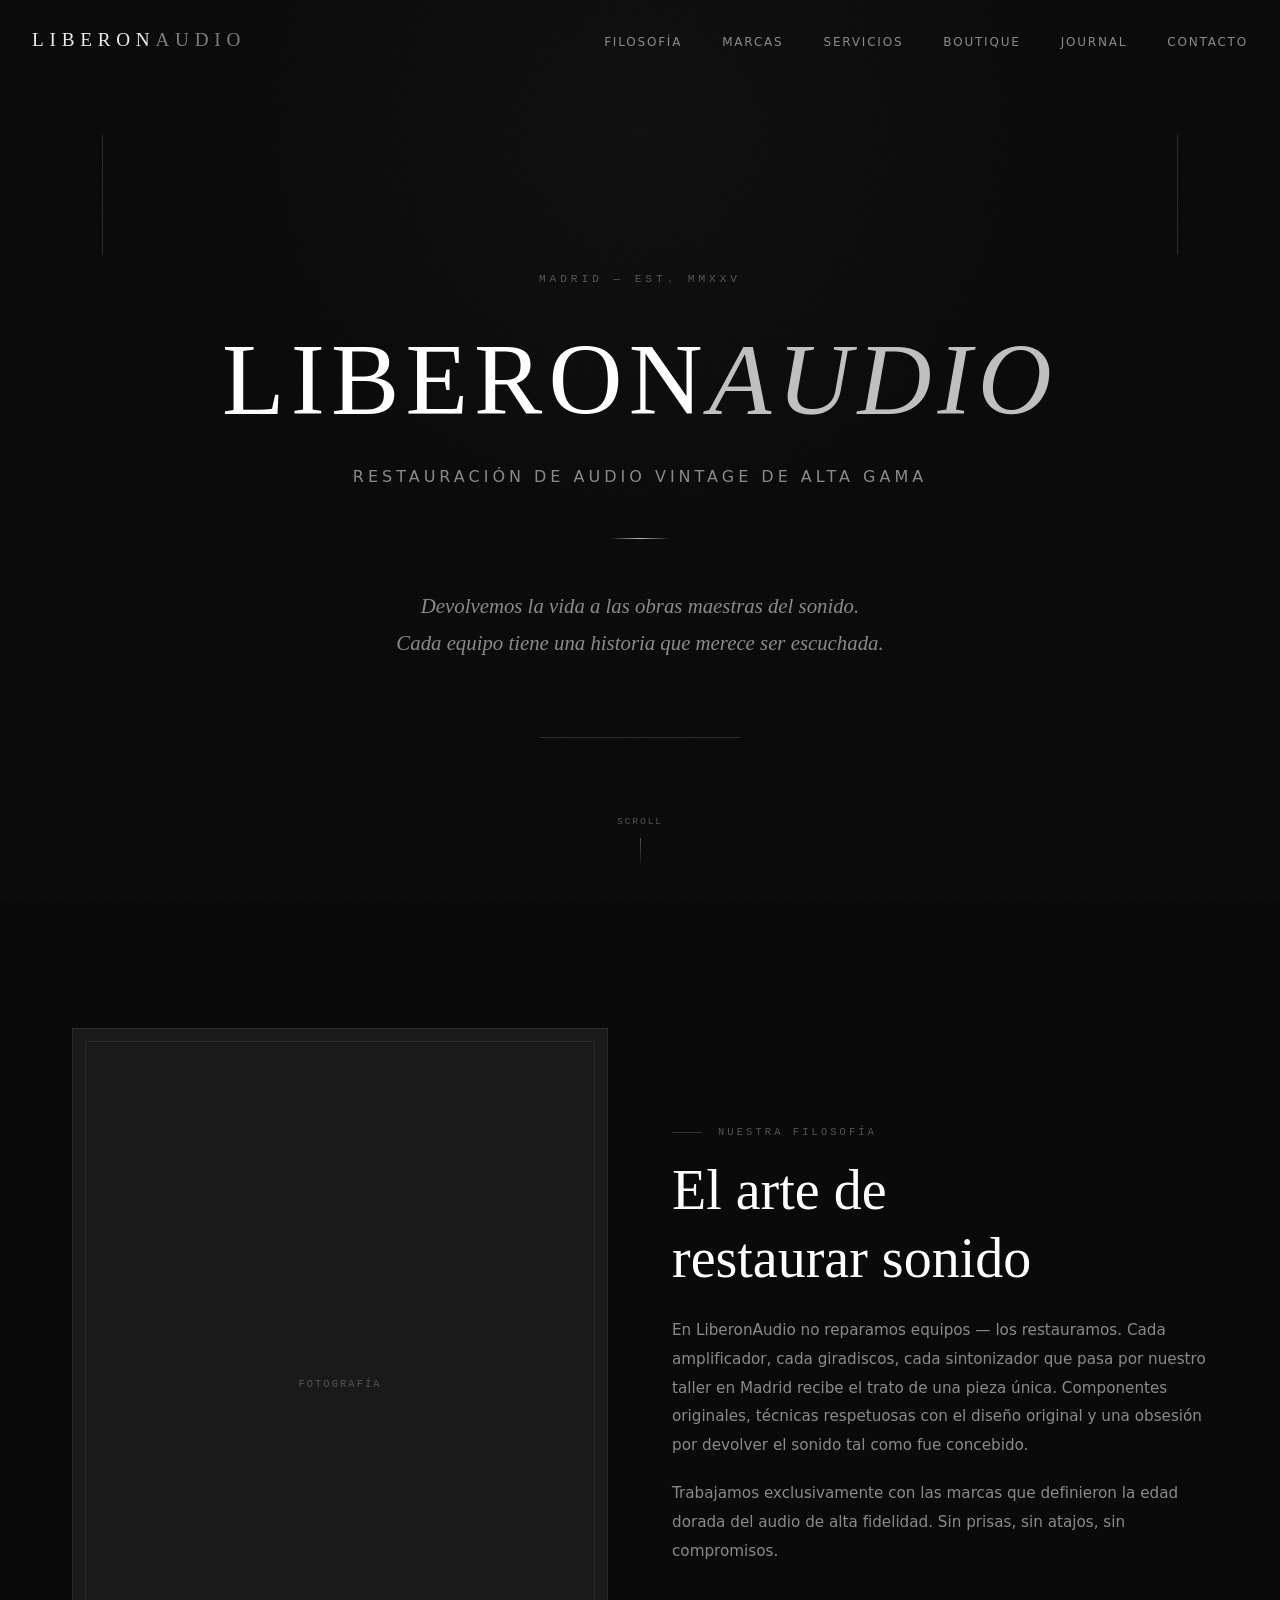
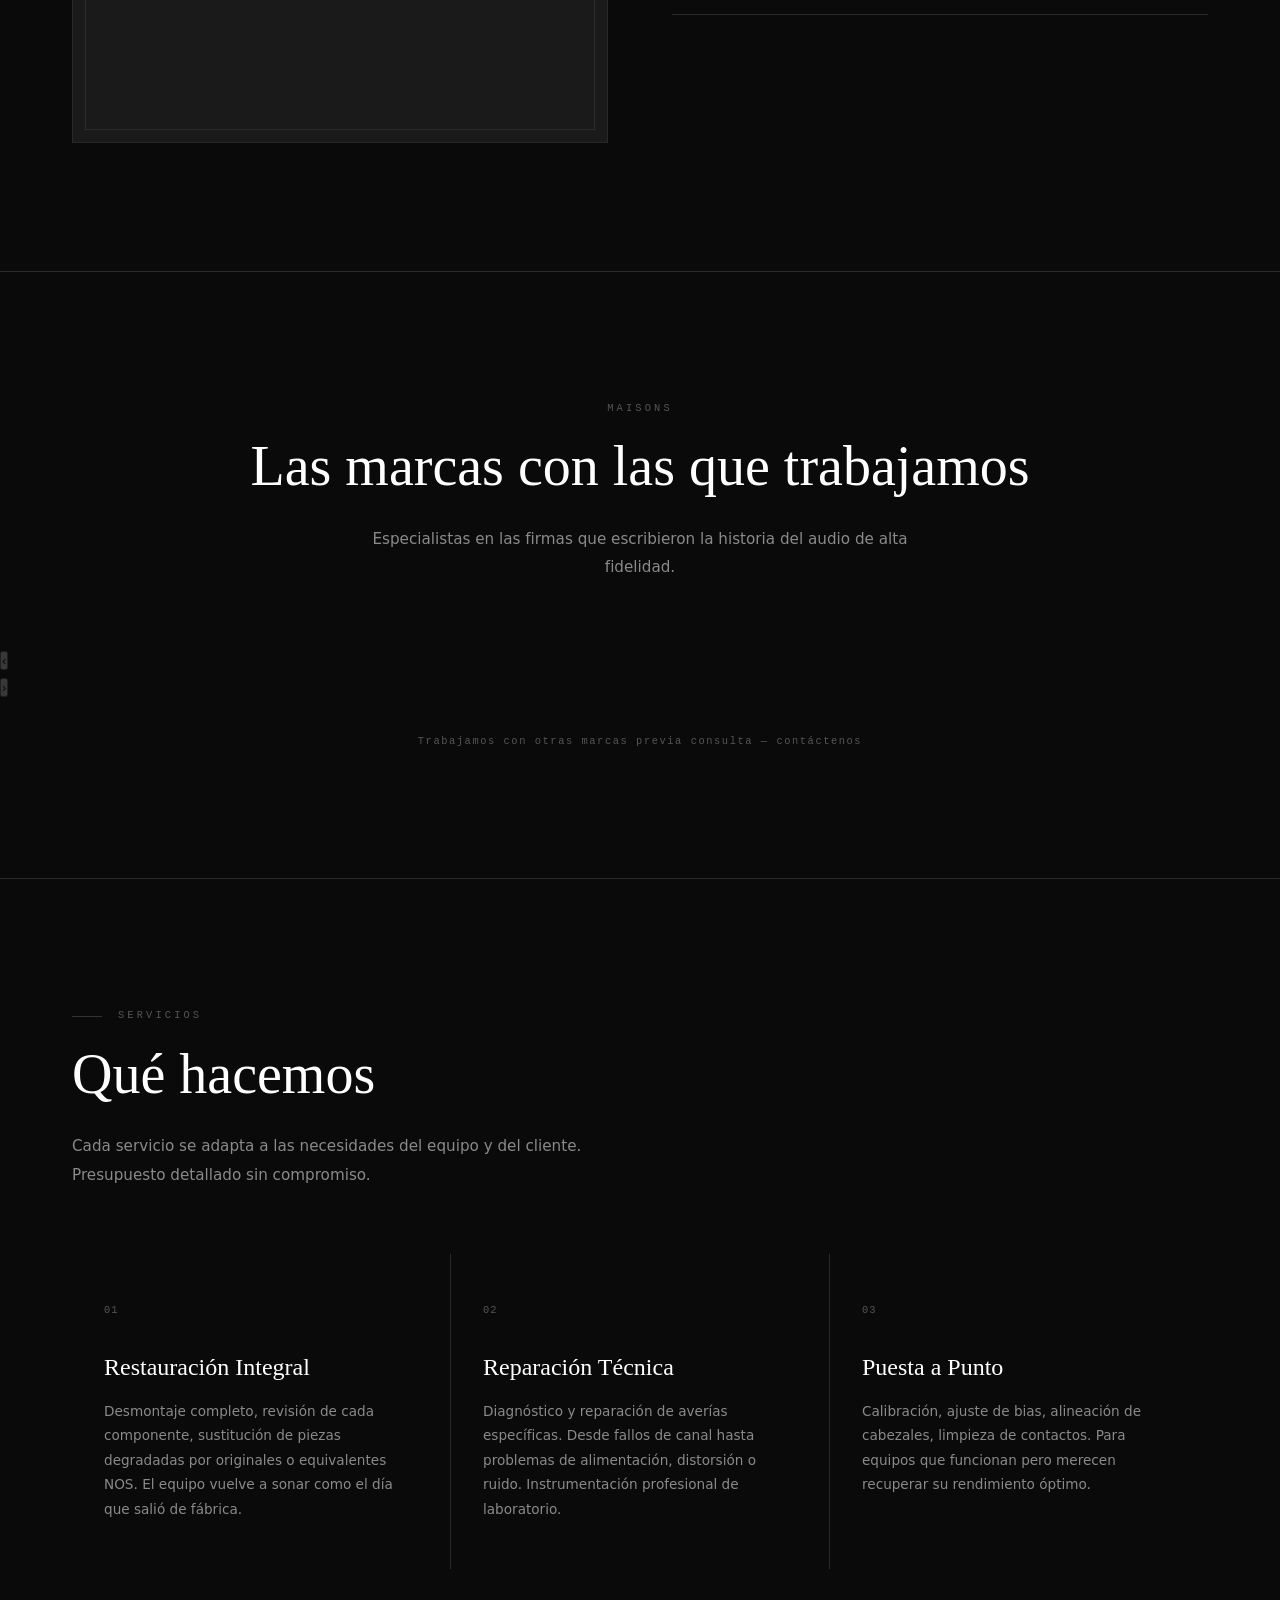
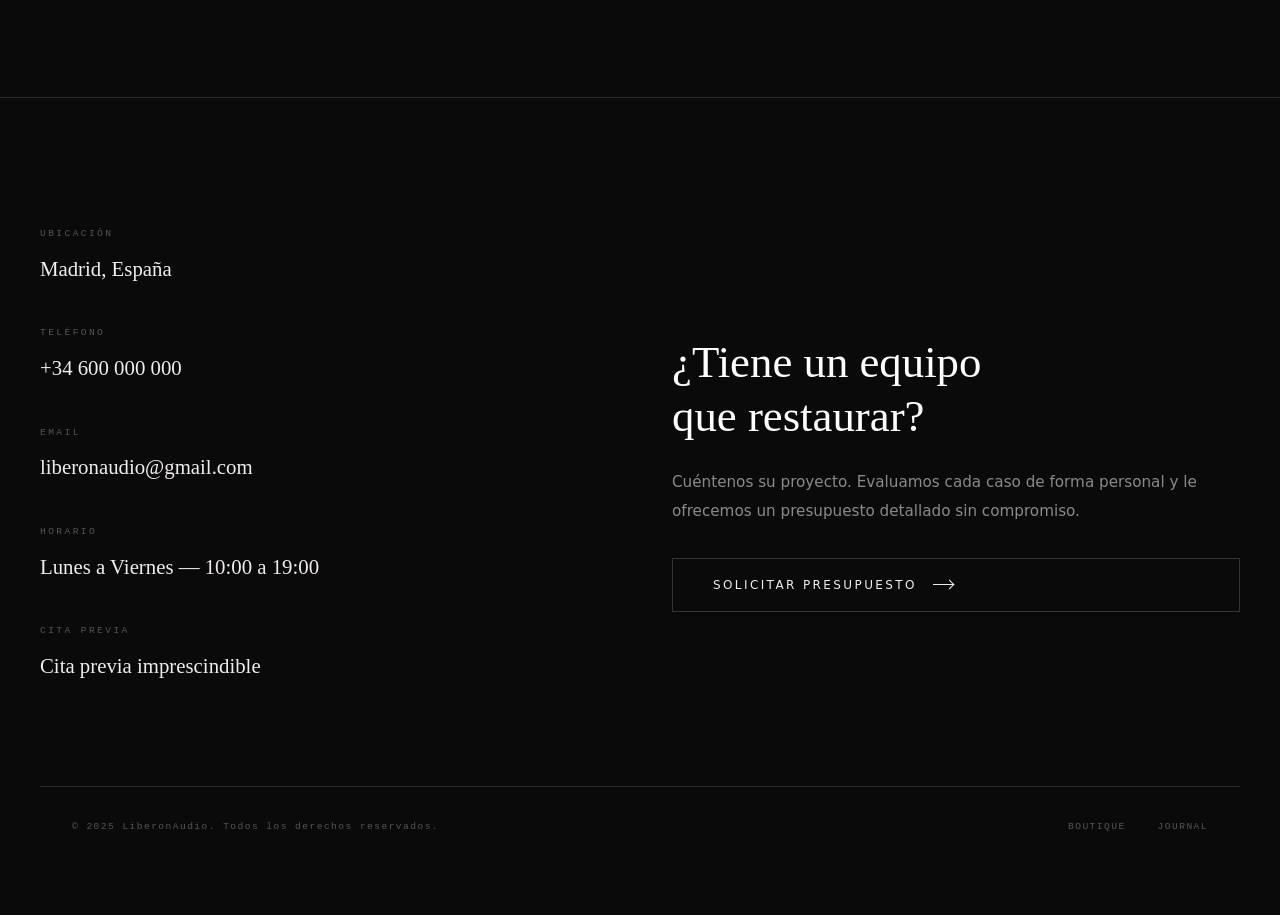
==== commit 4a036624: "Add files via upload" ====
--- a/index.html
+++ b/index.html
@@ -67,6 +67,15 @@
     <link rel="preconnect" href="https://fonts.gstatic.com" crossorigin>
     <link href="https://fonts.googleapis.com/css2?family=Cormorant+Garamond:ital,wght@0,300;0,400;0,500;0,600;0,700;1,300;1,400&family=Outfit:wght@200;300;400;500&family=DM+Mono:wght@300;400&display=swap" rel="stylesheet">
 
+    <!-- Google Analytics — Pega aquí tu snippet de GA4 cuando tengas el ID -->
+    <!-- <script async src="https://www.googletagmanager.com/gtag/js?id=G-XXXXXXXXXX"></script>
+    <script>
+        window.dataLayer = window.dataLayer || [];
+        function gtag(){dataLayer.push(arguments);}
+        gtag('js', new Date());
+        gtag('config', 'G-XXXXXXXXXX');
+    </script> -->
+
     <!-- Stylesheet -->
     <link rel="stylesheet" href="css/style.css">
 </head>
@@ -100,6 +109,9 @@
 
     <!-- ========== HERO ========== -->
     <section class="hero" id="hero">
+        <!-- Dynamic background image (managed from .exe) -->
+        <div class="hero-background" id="heroBackground"></div>
+
         <div class="hero-line hero-line--left"></div>
         <div class="hero-line hero-line--right"></div>
         <div class="hero-line hero-line--bottom"></div>
@@ -157,8 +169,14 @@
                 Especialistas en las firmas que escribieron la historia del audio de alta fidelidad.
             </p>
         </div>
-        <div class="brands-grid stagger-children" id="brandsGrid">
-            <!-- Rendered from data.js -->
+        <div class="brands-carousel reveal" id="brandsCarousel">
+            <button class="brands-arrow brands-arrow--prev" aria-label="Anterior">&#8249;</button>
+            <div class="brands-viewport">
+                <div class="brands-track">
+                    <!-- Rendered from data.js -->
+                </div>
+            </div>
+            <button class="brands-arrow brands-arrow--next" aria-label="Siguiente">&#8250;</button>
         </div>
         <p class="brands-note reveal">Trabajamos con otras marcas previa consulta — contáctenos</p>
     </section>
